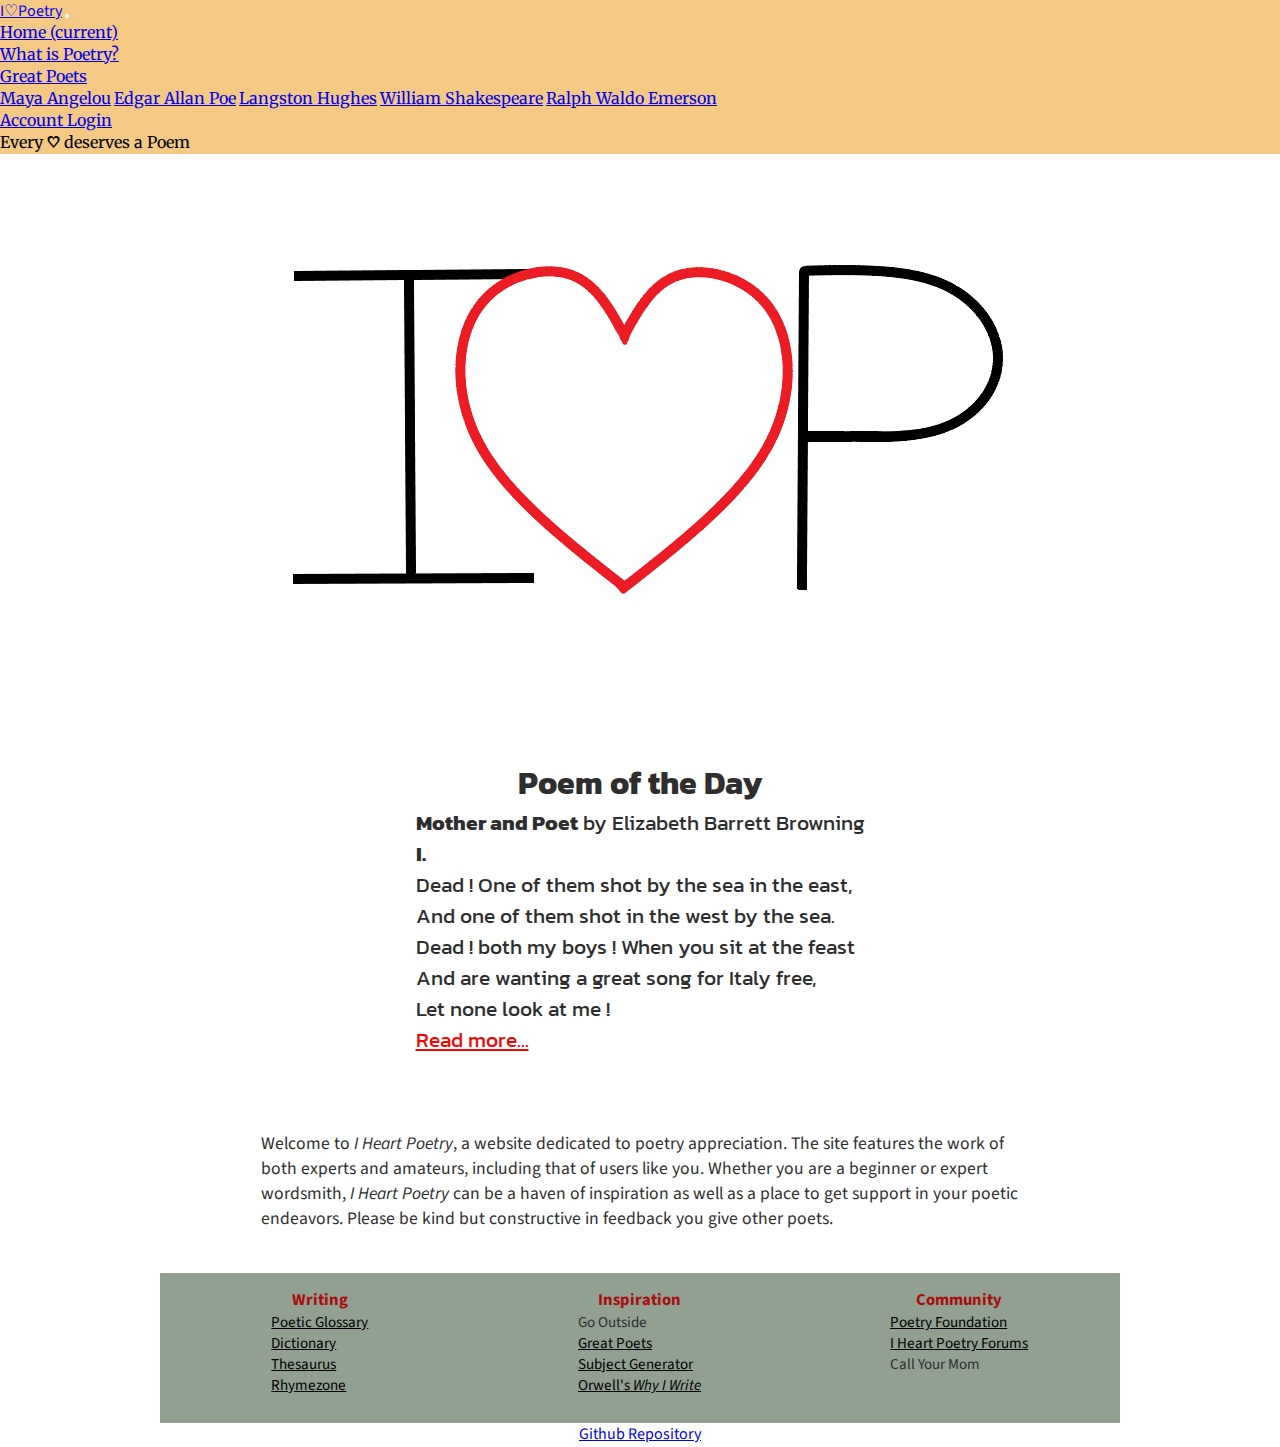
==== index.html @ bcb4f6f2 "first commit" ====
<!DOCTYPE html>
<html lang="en">
    <head>
        <title>I Heart Poetry</title>
        <meta charset="UTF-8"/>
        <meta name="viewport" content="width=device-width, initial-scale=1.0, maximum-scale=1.0, shrink-to-fit=no"/>

        <link rel="stylesheet" href="https://stackpath.bootstrapcdn.com/bootstrap/4.1.3/css/bootstrap.min.css" integrity="sha384-MCw98/SFnGE8fJT3GXwEOngsV7Zt27NXFoaoApmYm81iuXoPkFOJwJ8ERdknLPMO" crossorigin="anonymous">
        <link rel="stylesheet" href="/styles.css"/>
        <link rel="preconnect" href="https://fonts.gstatic.com">
        <link href="https://fonts.googleapis.com/css2?family=Source+Sans+Pro&display=swap" rel="stylesheet">
        <link rel="preconnect" href="https://fonts.gstatic.com">
        <link href="https://fonts.googleapis.com/css2?family=Merriweather:wght@300&display=swap" rel="stylesheet">
        <link rel="preconnect" href="https://fonts.gstatic.com">
        <link href="https://fonts.googleapis.com/css2?family=Kanit:wght@300&display=swap" rel="stylesheet">
    </head>

    <body>
        <nav class="navbar navbar-expand-lg navbar-light bg-light">
            <a class="navbar-brand" href="/">I♡Poetry</a>
            <button class="navbar-toggler" type="button" data-toggle="collapse" data-target="#navbarNavDropdown" aria-controls="navbarNavDropdown" aria-expanded="false" aria-label="Toggle navigation">
                <span class="navbar-toggler-icon"></span>
            </button>
            <div class="collapse navbar-collapse" id="navbarNavDropdown">
                <ul class="navbar-nav">
                    <li class="nav-item active">
                        <a class="nav-link" href="/">Home <span class="sr-only">(current)</span></a>
                    </li>
                    <li class="nav-item">
                        <a class="nav-link" href="/pages/whatispoetry.html">What is Poetry?</a>
                    </li>
                    <li class="nav-item dropdown">
                        <a class="nav-link dropdown-toggle" href="/pages/greatpoets.html" id="navbarDropdownMenuLink" role="button" data-toggle="dropdown" aria-haspopup="true" aria-expanded="false">
                            Great Poets
                        </a>
                        <div class="dropdown-menu" aria-labelledby="navbarDropdownMenuLink">
                            <a class="dropdown-item" href="/pages/greatpoets.html#angelou">Maya Angelou</a>
                            <a class="dropdown-item" href="/pages/greatpoets.html#poe">Edgar Allan Poe</a>
                            <a class="dropdown-item" href="/pages/greatpoets.html#hughes">Langston Hughes</a>
                            <a class="dropdown-item" href="/pages/greatpoets.html#shakespeare">William Shakespeare</a>
                            <a class="dropdown-item" href="/pages/greatpoets.html#emerson">Ralph Waldo Emerson</a>
                        </div>
                    </li>
                    <li class="nav-item">
                        <a class="nav-link" href="/pages/login.html">Account Login</a>
                    </li>
                </ul>

                <span class="navbar-text">
                    Every ♡ deserves a Poem
                </span>
            </div>
        </nav>

        <div class="background-page">
            <div class="main-page">
                <div class="logo-box">
                    <img src="/images/logo-mobile.png"/>
                </div>

                <div class="daily-poem poem">
                    <h2>Poem of the Day</h2>
                    <p><strong>Mother and Poet</strong> by Elizabeth Barrett Browning</p>
                    <div class="stanza">
                        <ul>
                            <li><strong>I.</strong></li>
                            <li>Dead ! One of them shot by the sea in the east,</li>
                            <li>And one of them shot in the west by the sea.</li>
                            <li>Dead ! both my boys ! When you sit at the feast</li>
                            <li>And are wanting a great song for Italy free,</li>
                            <li>Let none look at me !</li>
                        </ul>
                    </div>
                    <a href="#">Read more...</a>
                </div>

                <div class="welcome">
                    <p>Welcome to <em>I Heart Poetry</em>, a website dedicated to poetry appreciation. The site features the work of both experts and amateurs,
                        including that of users like you. Whether you are a beginner or expert wordsmith, <em>I Heart Poetry</em> can be a haven of inspiration
                        as well as a place to get support in your poetic endeavors. Please be kind but constructive in feedback you give other poets.
                    </p>
                </div>

                <div class="resources">
                    <div class="resource">
                        <h6>Writing</h6>
                        <ul>
                            <li><a href="https://www.poetryfoundation.org/learn/glossary-terms">Poetic Glossary</a></li>
                            <li><a href="https://www.merriam-webster.com/">Dictionary</a></li>
                            <li><a href="https://www.merriam-webster.com/thesaurus">Thesaurus</a></li>
                            <li><a href="https://www.rhymezone.com/">Rhymezone</a></li>
                        </ul>
                    </div>
                    <div class="resource">
                        <h6>Inspiration</h6>
                        <ul>
                            <li>Go Outside</li>
                            <li><a href="">Great Poets</a></li>
                            <li><a href="https://writingexercises.co.uk/subjectgenerator.php">Subject Generator</a></li>
                            <li><a href="https://www.orwellfoundation.com/the-orwell-foundation/orwell/essays-and-other-works/why-i-write/">Orwell's <em>Why I Write</em></a></li>
                        </ul>
                    </div>
                    <div class="resource">
                        <h6>Community</h6>
                        <ul>
                            <li><a href="https://www.poetryfoundation.org">Poetry Foundation</a></li>
                            <li><a href="#">I Heart Poetry Forums</a></li>
                            <li>Call Your Mom</li>
                        </ul>
                    </div>
                </div>
            </div>
        </div>

        <div class="github footer">
            <a href="https://github.com/ContrariwiseOwl/CS260-CP1">Github Repository</a>
        </div>

        <script src="https://code.jquery.com/jquery-3.3.1.slim.min.js" integrity="sha384-q8i/X+965DzO0rT7abK41JStQIAqVgRVzpbzo5smXKp4YfRvH+8abtTE1Pi6jizo" crossorigin="anonymous"></script>
        <script src="https://cdnjs.cloudflare.com/ajax/libs/popper.js/1.14.3/umd/popper.min.js" integrity="sha384-ZMP7rVo3mIykV+2+9J3UJ46jBk0WLaUAdn689aCwoqbBJiSnjAK/l8WvCWPIPm49" crossorigin="anonymous"></script>
        <script src="https://stackpath.bootstrapcdn.com/bootstrap/4.1.3/js/bootstrap.min.js" integrity="sha384-ChfqqxuZUCnJSK3+MXmPNIyE6ZbWh2IMqE241rYiqJxyMiZ6OW/JmZQ5stwEULTy" crossorigin="anonymous"></script>
    </body>
</html>
---- styles.css ----
* {
    margin: 0;
    padding: 0;
    box-sizing: border-box;
}

body {
    font-family: 'Source Sans Pro', sans-serif;
}

.nav-link, .dropdown-item, .navbar-text {
    font-family: 'Merriweather', serif;
}

.bg-light {
    background-color: #f4c983 !important;
}

.navbar-text {
    margin-left: auto;
}

.background-page {
    display: flex;
    width: 100%;
    justify-content: center;
}

.main-page {
    display: flex;
    flex-wrap: wrap;
    justify-content: center;
    width: 100%;
    font-size: 1.1em;
    color: rgb(46, 46, 46);
}

.logo-box > img {
    width: 100%;
}

.daily-poem, .falling-poem {
    padding: 1.6em 1.2em;
}

.daily-poem > .stanza {
    align-self: flex-start;
}

.daily-poem > a {
    align-self: flex-start;
    color:rgb(245, 4, 4);
}

.daily-poem > a:visited {
    color: rgb(245, 4, 4);
}

.poem {
    font-family: 'Kanit', sans-serif;
}

.welcome {
    margin-top: 1.4em;
    margin-bottom: 1.4em;
    padding: 1em 1.2em;
}

.resources {
    display: flex;
    flex-wrap: wrap;
    width: 100%;
    background-color: #91a091;
}

.resource {
    display: flex;
    flex-direction: column;
    align-items: center;
    width: 100%;
    height: 120px;
    margin-top: 1em;
    font-size: 0.86em;
}

.resource a {
    color: black;
}

.resource a:visited {
    color: black;
}

.resource > h6 {
    font-size: 1.1em;
    color: rgb(170, 13, 13);
}

.resource > ul {
    margin-bottom: 5px;
}

.resource > ul, .stanza > ul {
    list-style: none;
}

.poem {
    display: flex;
    flex-direction: column;
    align-items: center;
    font-size: 1.2em;
}

.poem > .poem-body {
    text-align: center;
    font-style: italic;
    line-height: 1.1em;
}

.github {
    display: flex;
    justify-content: center;
    width: 100%;
    height: 1.5em;
}

/*What is Poetry page Styles*/
.mini-logo-title {
    display: flex;
    flex-wrap: wrap;
    justify-content: space-between;
    background-color: white;
}

.mini-logo-title > h1 {
    align-self: center;
    justify-self: flex-end;
}

.what-is-discussion {
    padding: 2em 1.2em;
}

.what-is-discussion > h6 {
    text-align: right;
}

/*Great Poets Styles*/
.poet-bio-grid {
    display: flex;
    flex-wrap: wrap;
    width: 100%;
    justify-content: space-around;
}

.poet-bio {
    display: flex;
    flex-wrap: wrap;
    justify-content: center;
    width: 100%;
    margin: 1em 0.3em;
    background-color: rgb(243, 243, 243);
    border-radius: 22px 22px;
}

.poet-bio > h3 {
    margin-bottom: 12px;
}

.poet-bio p {
    padding: 0.8em 0em;
}

.poet-bio p, .poet-bio ul {
    font-size: 0.8em;
}

.poet-profile {
    width: 66%;
    border-radius: 10px 10px;
    margin-bottom: 10px;
}

.poet-bio-text {
    width: 88%;
}

.famous-works {
    display: flex;
    flex-wrap: wrap;
    justify-content: space-between;
}

.famous-works ul {
    width: 50%;
}

/*Login Styles*/


.login-block {
    display: flex;
    flex-direction: column;
    width: 100%;
    height: 200px;
    border: black 1px solid;
    margin: 3em 1em;
}

.login-block > h6, .login-block > input {
    margin: 0px 0.6em;
}

.login-block > h6 {
    margin-top: 20px;
    margin-bottom: 2px;
    padding-left: 3px;
}

.login-block > input {
    border-radius: 7px 7px;
}

.login-block > button {
    align-self: center;
    margin-top: 10px;
    border-radius: 7px 7px;
    padding: 2px;
    font-size: 0.9em;

}

/*Mobile Styles*/
@media only screen and (max-width: 400px) {
    .mini-logo-title > h1 {
        padding-bottom: 1em;
        width: 100%;
        text-align: center;
    }
}

/*Tablet Styles*/
@media only screen and (min-width: 401px) and (max-width: 960px) {
    .welcome {
        max-width: 800px;
    }
    
    .resources {
        height: 150px;
    }

    .resource {
        width: 33.3%;
    }

    .mini-logo-title {
        height: fit-content;
    }

    .mini-logo-title > img {
        width: 36%;
    }

    .mini-logo-title > h1 {
        width: 63%;
        text-align: center;
    }

    .poet-bio {
        width: 400px;
        height: 420px;
    }

    .poet-bio > h3 {
        width: 100%;
        text-align: center;
    }

    .poet-profile {
        width: 110px;
    }

    .login-page {
        height: 100%;
    }

    .login-block {
        max-width: 400px;
    }

    .login-footer {
        margin-top: auto;
    }

    .login-subpage {
        height: 100%;
    }
}

/*Desktop Styles*/
@media only screen and (min-width: 961px) {
    .main-page {
        width: 960px;
    }

    .welcome {
        max-width: 800px;
    }

    .resources {
        height: 150px;
    }

    .resource {
        width: 33.3%;
    }

    .mini-logo-title {
        height: fit-content;
    }

    .mini-logo-title > img {
        width: 45%;
    }

    .poet-bio {
        width: 400px;
        height: 420px;
    }

    .poet-bio > h3 {
        width: 100%;
        text-align: center;
    }

    .poet-profile {
        width: 110px;
    }

    .mini-logo-title > h1 {
        width: 54%;
        text-align: center;
    }

    .login-page {
        height: 100%;
    }

    .login-block {
        max-width: 400px;
    }

    .login-footer {
        margin-top: auto;
    }

    .login-subpage {
        height: 100%;
    }
}
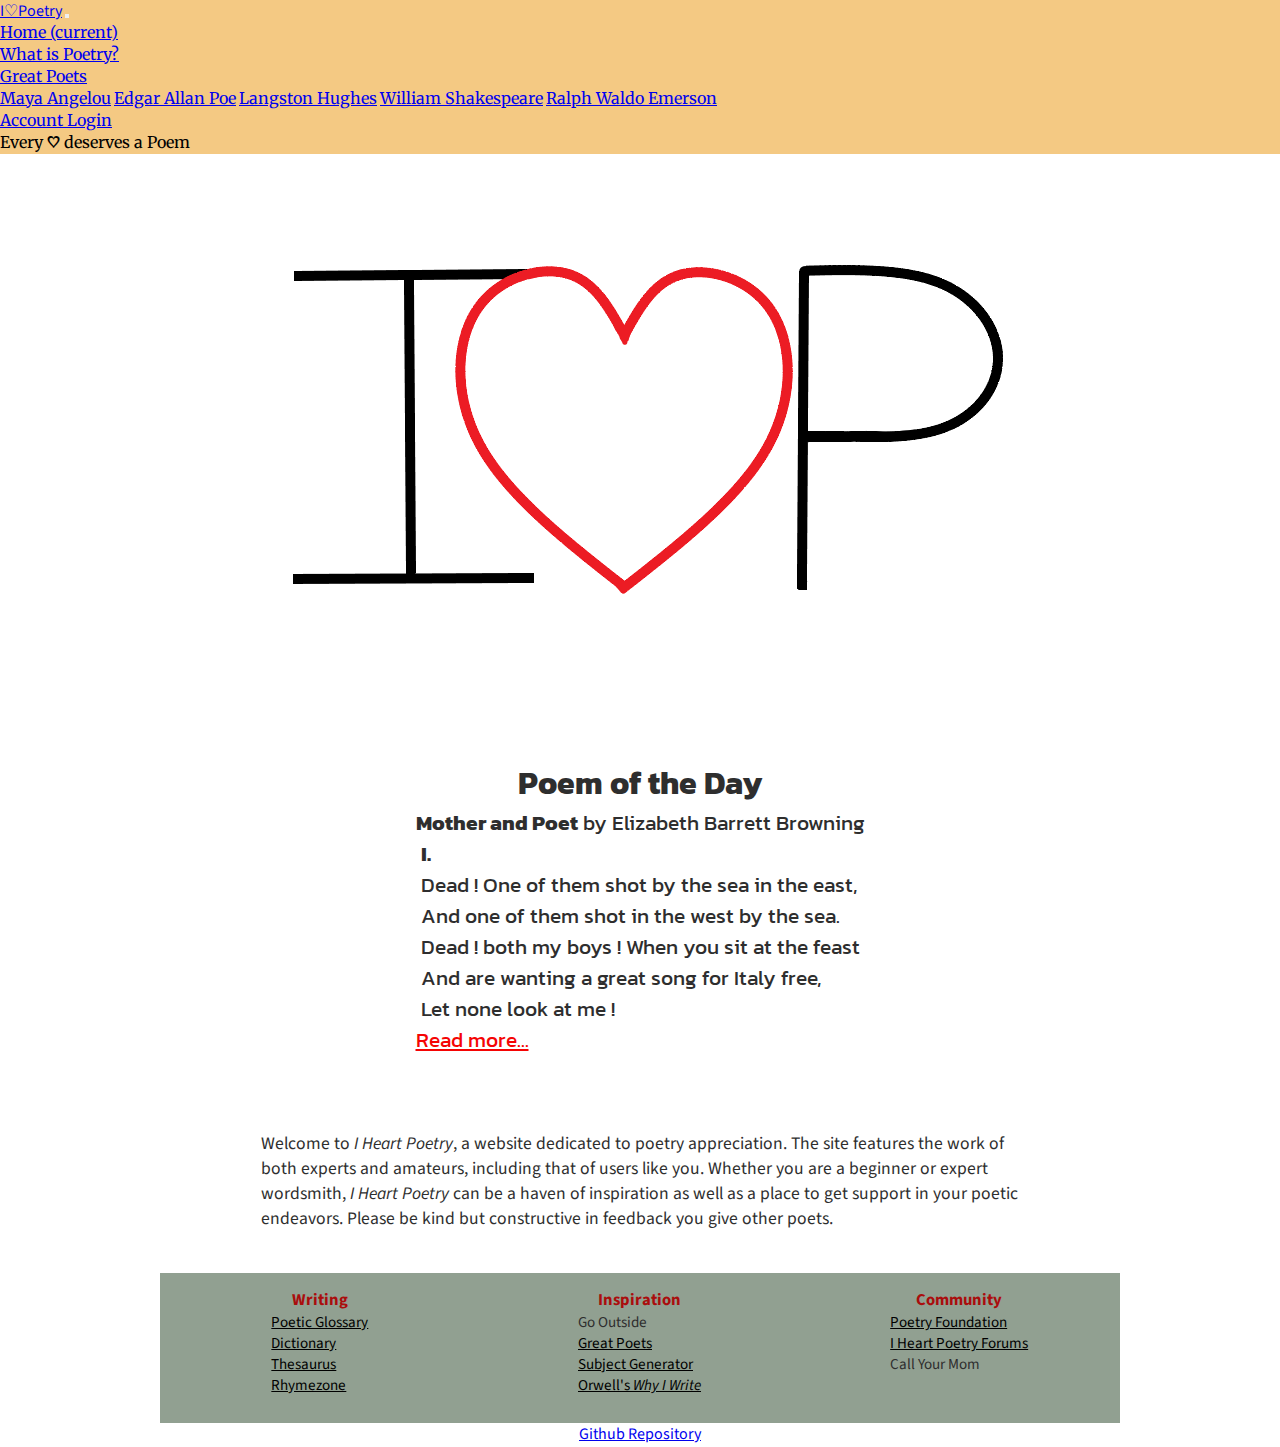
==== commit d3fc2910: "Fixed poetryHouse appearances" ====
--- a/index.html
+++ b/index.html
@@ -71,7 +71,7 @@
                             <li>Let none look at me !</li>
                         </ul>
                     </div>
-                    <a href="#">Read more...</a>
+                    <a href="/pages/dailypoem.html">Read more...</a>
                 </div>
 
                 <div class="welcome">
@@ -119,5 +119,6 @@
         <script src="https://code.jquery.com/jquery-3.3.1.slim.min.js" integrity="sha384-q8i/X+965DzO0rT7abK41JStQIAqVgRVzpbzo5smXKp4YfRvH+8abtTE1Pi6jizo" crossorigin="anonymous"></script>
         <script src="https://cdnjs.cloudflare.com/ajax/libs/popper.js/1.14.3/umd/popper.min.js" integrity="sha384-ZMP7rVo3mIykV+2+9J3UJ46jBk0WLaUAdn689aCwoqbBJiSnjAK/l8WvCWPIPm49" crossorigin="anonymous"></script>
         <script src="https://stackpath.bootstrapcdn.com/bootstrap/4.1.3/js/bootstrap.min.js" integrity="sha384-ChfqqxuZUCnJSK3+MXmPNIyE6ZbWh2IMqE241rYiqJxyMiZ6OW/JmZQ5stwEULTy" crossorigin="anonymous"></script>
+        <script text="type/javascript" src="/script.js"></script>
     </body>
 </html>--- a/styles.css
+++ b/styles.css
@@ -44,7 +44,7 @@
 }
 
 .daily-poem > .stanza {
-    align-self: flex-start;
+    align-self: center;
 }
 
 .daily-poem > a {
@@ -227,7 +227,59 @@
     border-radius: 7px 7px;
     padding: 2px;
     font-size: 0.9em;
-
+}
+
+/*Poem of the Day Styles*/
+#dailyPoem ul {
+    list-style: none;
+    padding-left: 0.6em;
+    padding-right: 0.6em;
+}
+
+#dailyPoem > p {
+    text-align: center;
+    padding: 8px;
+}
+
+/*Poetry House Styles*/
+#poetryRequest {
+    display: flex;
+    flex-direction: column;
+    justify-content: space-around;
+    align-items: center;
+    width: 100%;
+    height: 275px;
+    border: black 1px solid;
+    margin: 3em 1em;
+    padding: 1em;
+}
+
+#poetryRequest input {
+    margin: 0px 0.6em;
+}
+
+.request-bar {
+    display: flex;
+    justify-content: space-between;
+}
+
+#poetryHouse {
+    font-size: 1em;
+    margin-bottom: 15px;
+}
+
+#poetryHouse p {
+    margin: 10px;
+    text-align: center;
+}
+
+hr {
+    border: 0;
+    clear: both;
+    display:block;
+    width: 96%;               
+    background-color: black;
+    height: 1px;
 }
 
 /*Mobile Styles*/
@@ -295,6 +347,11 @@
     .login-subpage {
         height: 100%;
     }
+
+    #dailyPoem ul {
+        padding-left: 1.8em;
+        padding-right: 1.8em;
+    }
 }
 
 /*Desktop Styles*/
@@ -357,4 +414,9 @@
     .login-subpage {
         height: 100%;
     }
+
+    #dailyPoem ul {
+        padding-left: 2.5em;
+        padding-right: 2.5em;
+    }
 }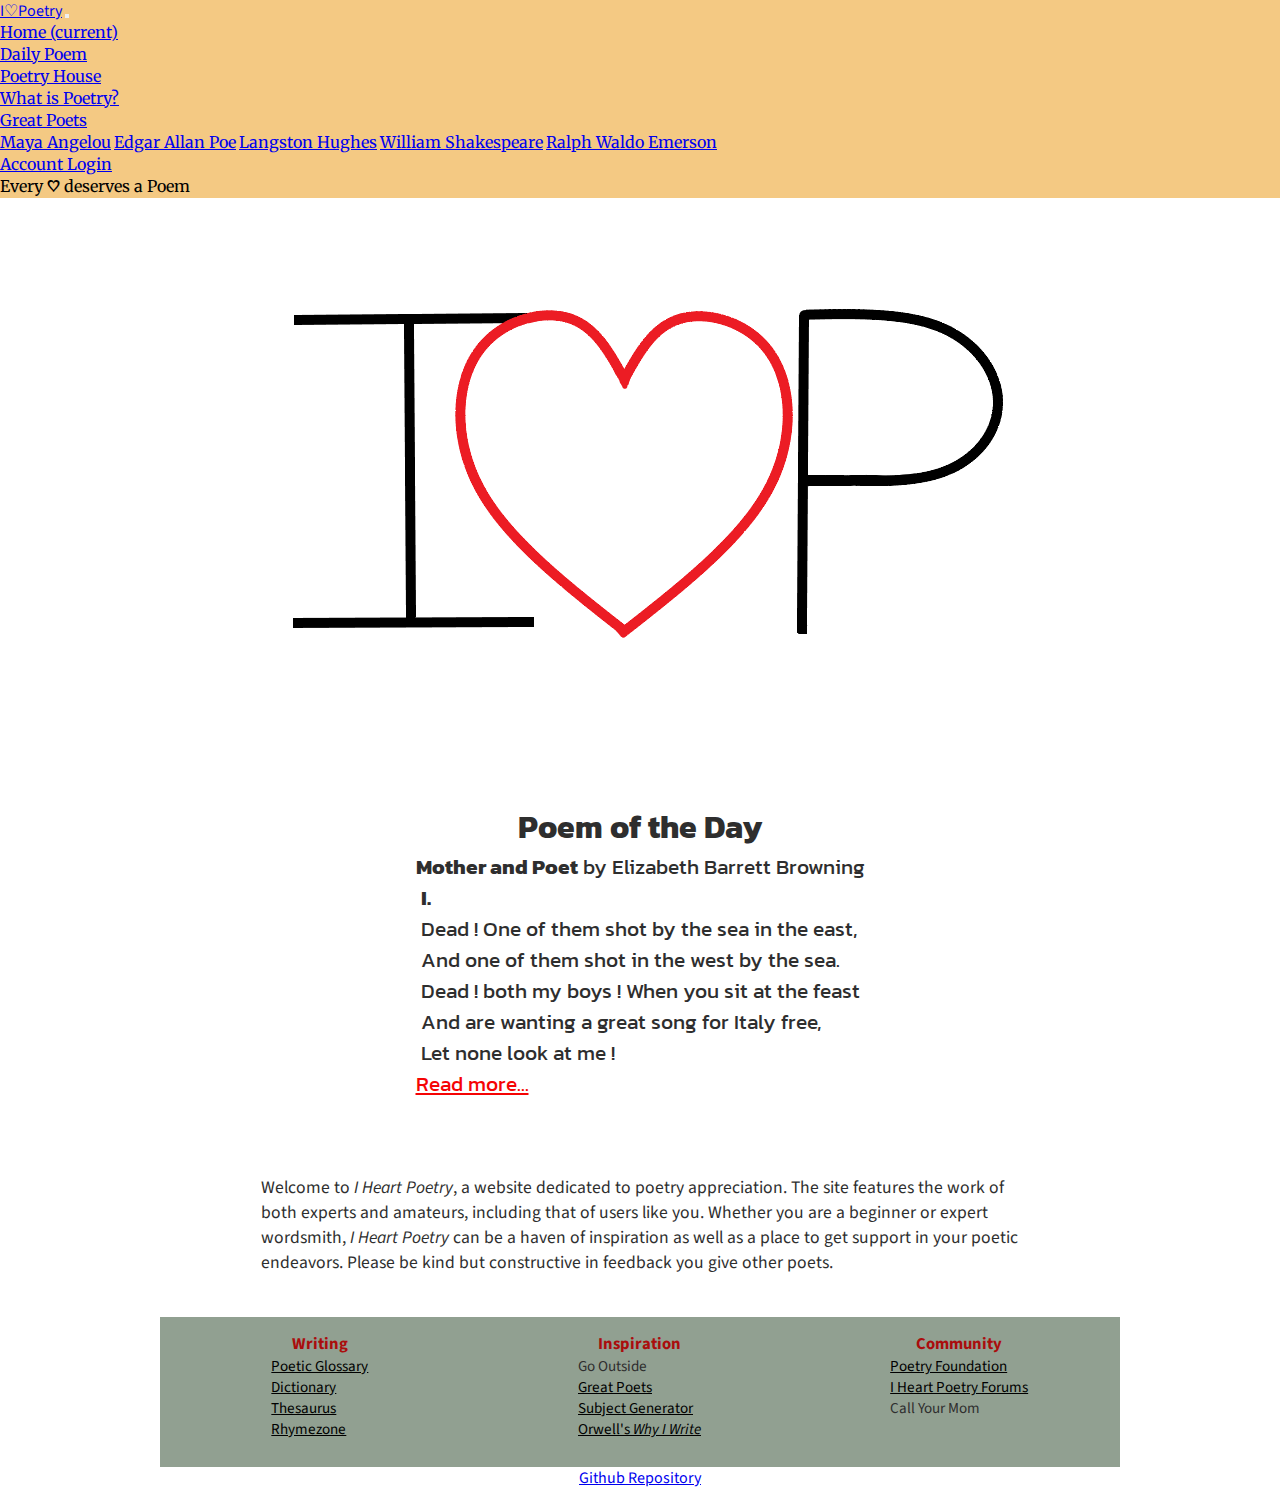
==== commit 20bea18d: "Added reset button to poetry house" ====
--- a/index.html
+++ b/index.html
@@ -25,6 +25,12 @@
                 <ul class="navbar-nav">
                     <li class="nav-item active">
                         <a class="nav-link" href="/">Home <span class="sr-only">(current)</span></a>
+                    </li>
+                    <li class="nav-item">
+                        <a class="nav-link" href="/pages/dailypoem.html">Daily Poem</a>
+                    </li>
+                    <li class="nav-item">
+                        <a class="nav-link" href="/pages/poetryhouse.html">Poetry House</a>
                     </li>
                     <li class="nav-item">
                         <a class="nav-link" href="/pages/whatispoetry.html">What is Poetry?</a>
--- a/styles.css
+++ b/styles.css
@@ -264,7 +264,8 @@
 }
 
 #poetryHouse {
-    font-size: 1em;
+    display: flex;
+    font-size: 0.8em;
     margin-bottom: 15px;
 }
 
@@ -282,6 +283,12 @@
     height: 1px;
 }
 
+#resetButton {
+    font-size: 0.5em;
+    display: none;
+    margin-left: 12px;
+}
+
 /*Mobile Styles*/
 @media only screen and (max-width: 400px) {
     .mini-logo-title > h1 {
@@ -352,6 +359,10 @@
         padding-left: 1.8em;
         padding-right: 1.8em;
     }
+
+    #poetryRequest {
+        max-width: 550px;
+    }
 }
 
 /*Desktop Styles*/
@@ -419,4 +430,8 @@
         padding-left: 2.5em;
         padding-right: 2.5em;
     }
+
+    #poetryRequest {
+        max-width: 550px;
+    }
 }